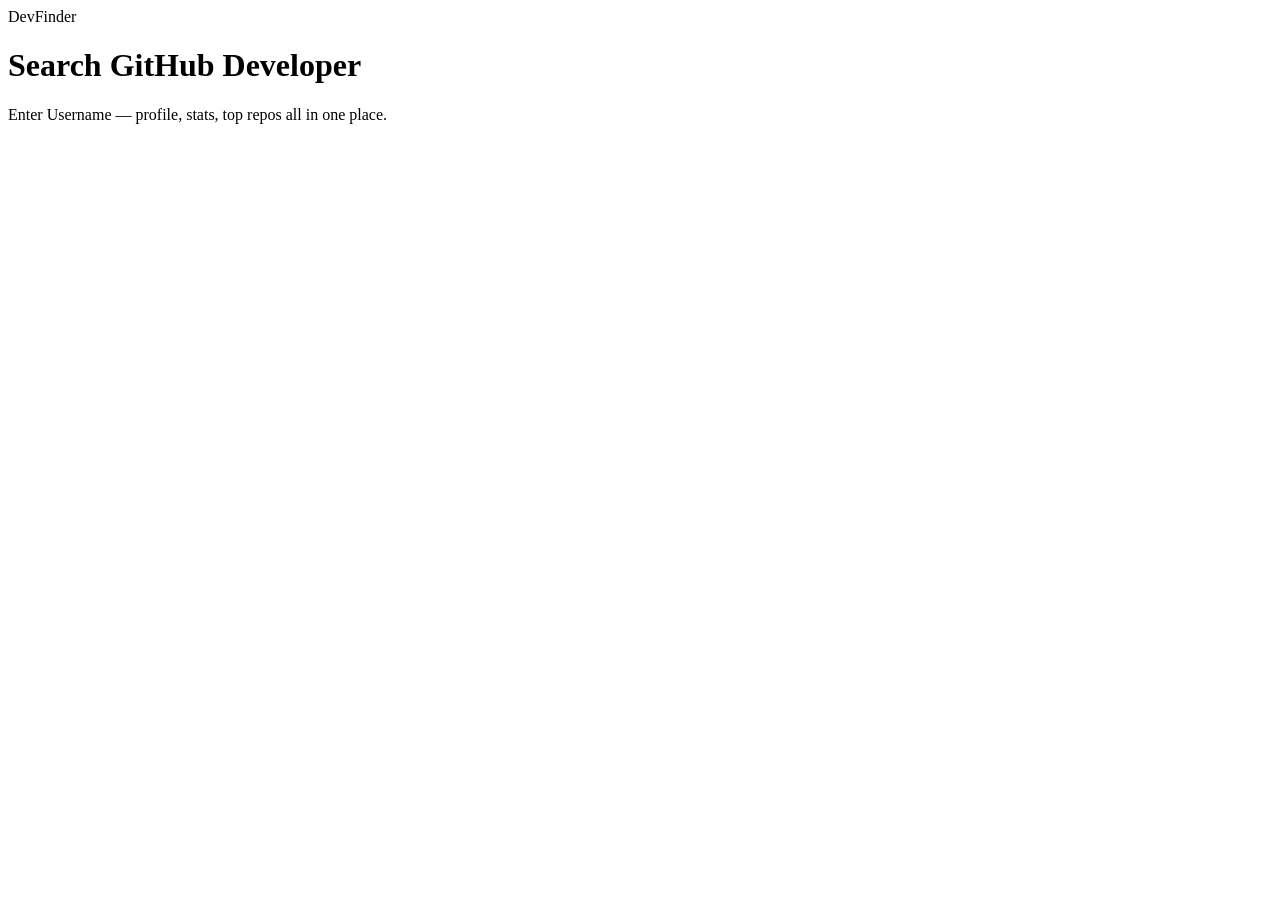
==== GitHub User Finder/index.html @ ca3db334 "add hero section with brand title and subtitle" ====
<!DOCTYPE html>
<html lang="en">
<head>
    <meta charset="UTF-8">
    <meta name="viewport" content="width=device-width, initial-scale=1.0">
    <title>DevFinder — GitHub User Lookup</title>
</head>
<body>
    <header class="hero">
    <div class="brand">DevFinder</div>
    <h1>Search GitHub Developer</h1>
    <p>Enter Username — profile, stats, top repos all in one place.</p>
  </header>
  
</body>
</html>
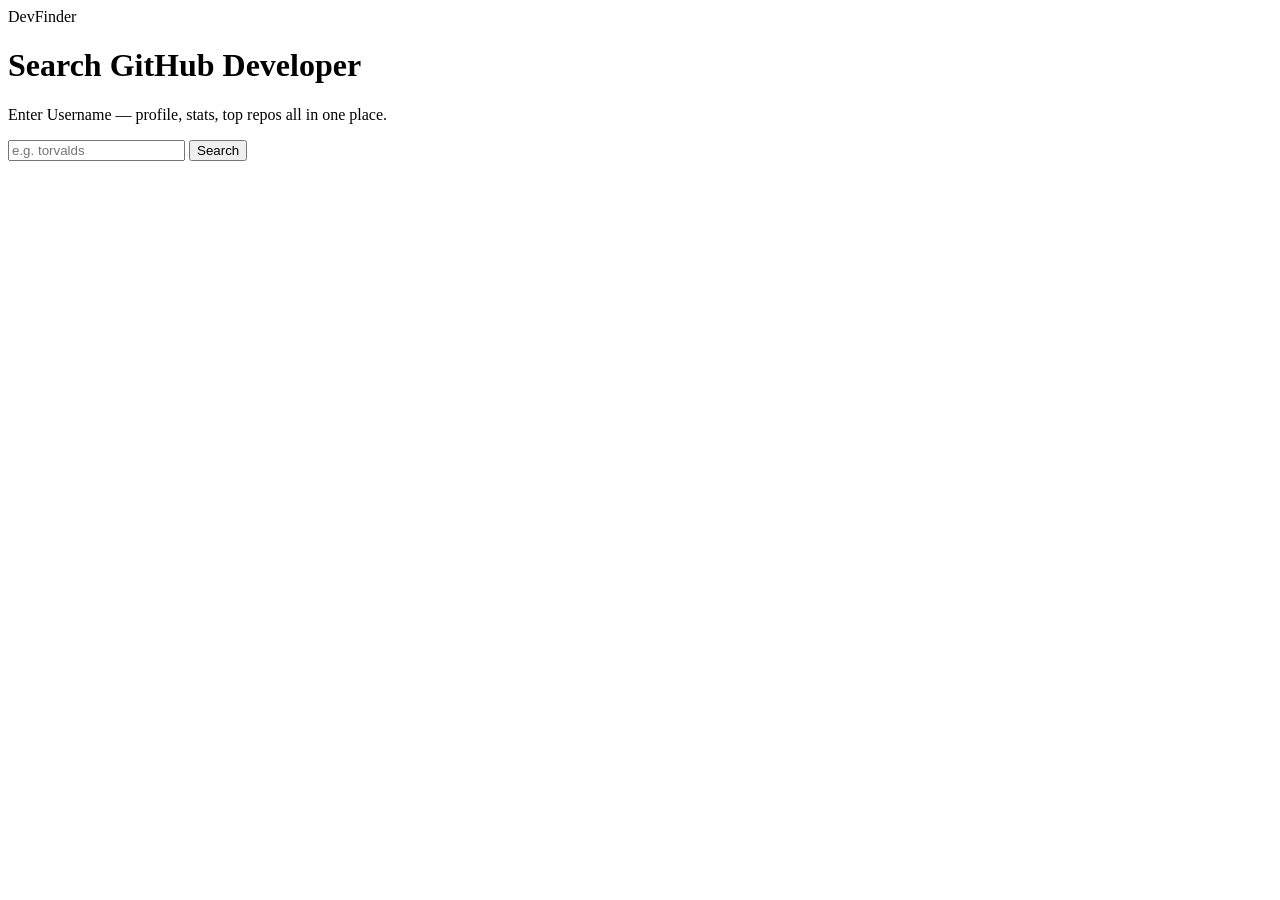
==== commit 5a753ef5: "create search input and submit button" ====
--- a/GitHub User Finder/index.html
+++ b/GitHub User Finder/index.html
@@ -11,6 +11,11 @@
     <h1>Search GitHub Developer</h1>
     <p>Enter Username — profile, stats, top repos all in one place.</p>
   </header>
-  
+    <main class="app">
+    <div class="search">
+      <input id="u" placeholder="e.g. torvalds" />
+      <button id="b">Search</button>
+    </div>
+    
 </body>
 </html>
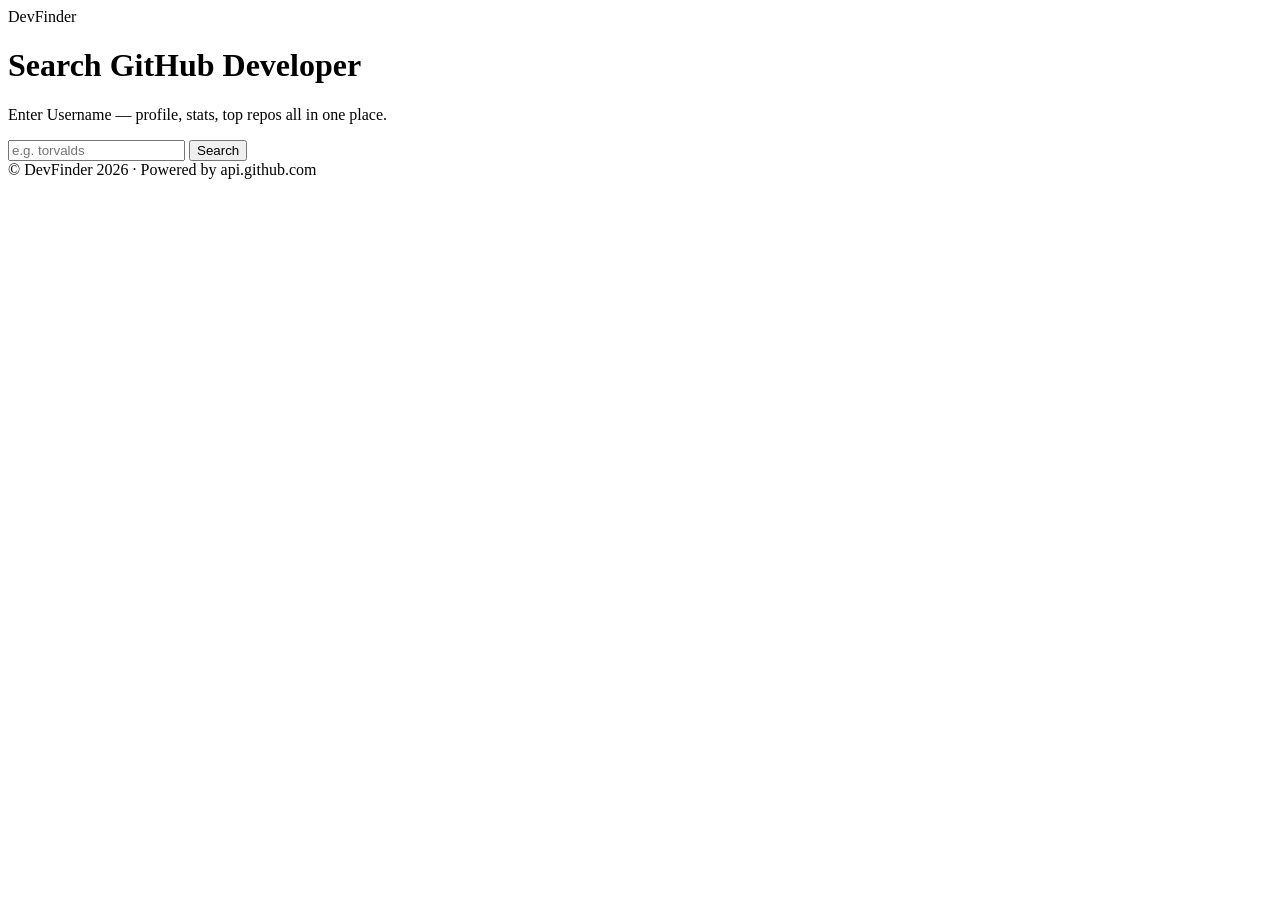
==== commit 401a866f: "Add footer" ====
--- a/GitHub User Finder/index.html
+++ b/GitHub User Finder/index.html
@@ -16,6 +16,11 @@
       <input id="u" placeholder="e.g. torvalds" />
       <button id="b">Search</button>
     </div>
-    
+
+    <div id="loader" class="loader" hidden>Loading...</div>
+    <div id="out" class="out"></div>
+  </main>
+
+  <footer>© DevFinder 2026 · Powered by api.github.com</footer>
 </body>
 </html>
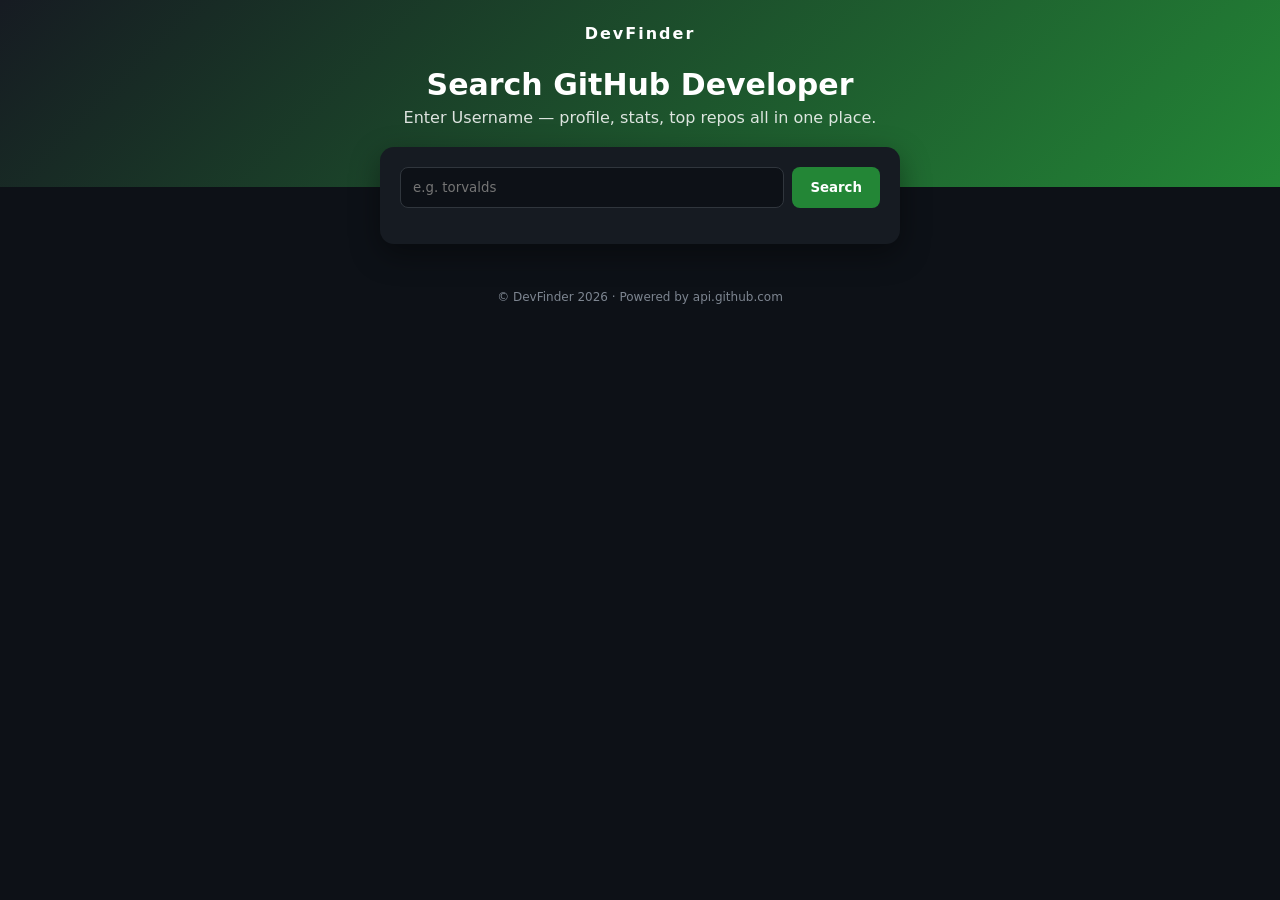
==== commit fc6aeca4: "connect the css file with the html file" ====
--- a/GitHub User Finder/index.html
+++ b/GitHub User Finder/index.html
@@ -4,6 +4,7 @@
     <meta charset="UTF-8">
     <meta name="viewport" content="width=device-width, initial-scale=1.0">
     <title>DevFinder — GitHub User Lookup</title>
+    <link rel="stylesheet" href="/GitHub User Finder/style.css"/>
 </head>
 <body>
     <header class="hero">
@@ -22,5 +23,7 @@
   </main>
 
   <footer>© DevFinder 2026 · Powered by api.github.com</footer>
+
+
 </body>
 </html>
--- a/GitHub User Finder/style.css
+++ b/GitHub User Finder/style.css
@@ -0,0 +1,121 @@
+* {
+  box-sizing: border-box;
+  margin: 0;
+  padding: 0;
+  font-family: system-ui, sans-serif;
+}
+
+body {
+  background: #0d1117;
+  color: #c9d1d9;
+  min-height: 100vh;
+}
+.hero {
+  background: linear-gradient(135deg, #161b22, #238636);
+  padding: 24px 20px 60px;
+  text-align: center;
+  color: #fff;
+}
+
+.brand {
+  font-weight: 800;
+  letter-spacing: 2px;
+  margin-bottom: 24px;
+}
+
+.hero h1 {
+  font-size: 30px;
+}
+
+.hero p {
+  opacity: .85;
+  margin-top: 6px;
+}
+.app {
+  max-width: 520px;
+  margin: -40px auto 30px;
+  background: #161b22;
+  padding: 20px;
+  border-radius: 14px;
+  box-shadow: 0 10px 30px rgba(0, 0, 0, .4);
+}
+
+.search {
+  display: flex;
+  gap: 8px;
+}
+
+.search input {
+  flex: 1;
+  padding: 12px;
+  background: #0d1117;
+  border: 1px solid #30363d;
+  color: #c9d1d9;
+  border-radius: 8px;
+}
+
+.search button {
+  padding: 12px 18px;
+  background: #238636;
+  color: #fff;
+  border: none;
+  border-radius: 8px;
+  cursor: pointer;
+  font-weight: 700;
+}
+.loader {
+  margin-top: 14px;
+  text-align: center;
+  color: #7d8590;
+}
+
+.out {
+  margin-top: 16px;
+}
+
+.card {
+  display: flex;
+  gap: 14px;
+  padding: 16px;
+  background: #0d1117;
+  border: 1px solid #30363d;
+  border-radius: 10px;
+}
+
+.card img {
+  width: 88px;
+  height: 88px;
+  border-radius: 50%;
+  border: 2px solid #238636;
+}
+
+.card h2 {
+  margin-bottom: 4px;
+  color: #fff;
+}
+
+.card p {
+  color: #8b949e;
+  font-size: 13px;
+}
+
+.card .stats {
+  margin-top: 8px;
+  display: flex;
+  gap: 14px;
+  font-size: 13px;
+}
+.err {
+  padding: 14px;
+  background: #2d0d0d;
+  color: #ff8080;
+  border-radius: 8px;
+  border: 1px solid #6b1f1f;
+}
+
+footer {
+  text-align: center;
+  padding: 16px;
+  color: #7d8590;
+  font-size: 12px;
+}
